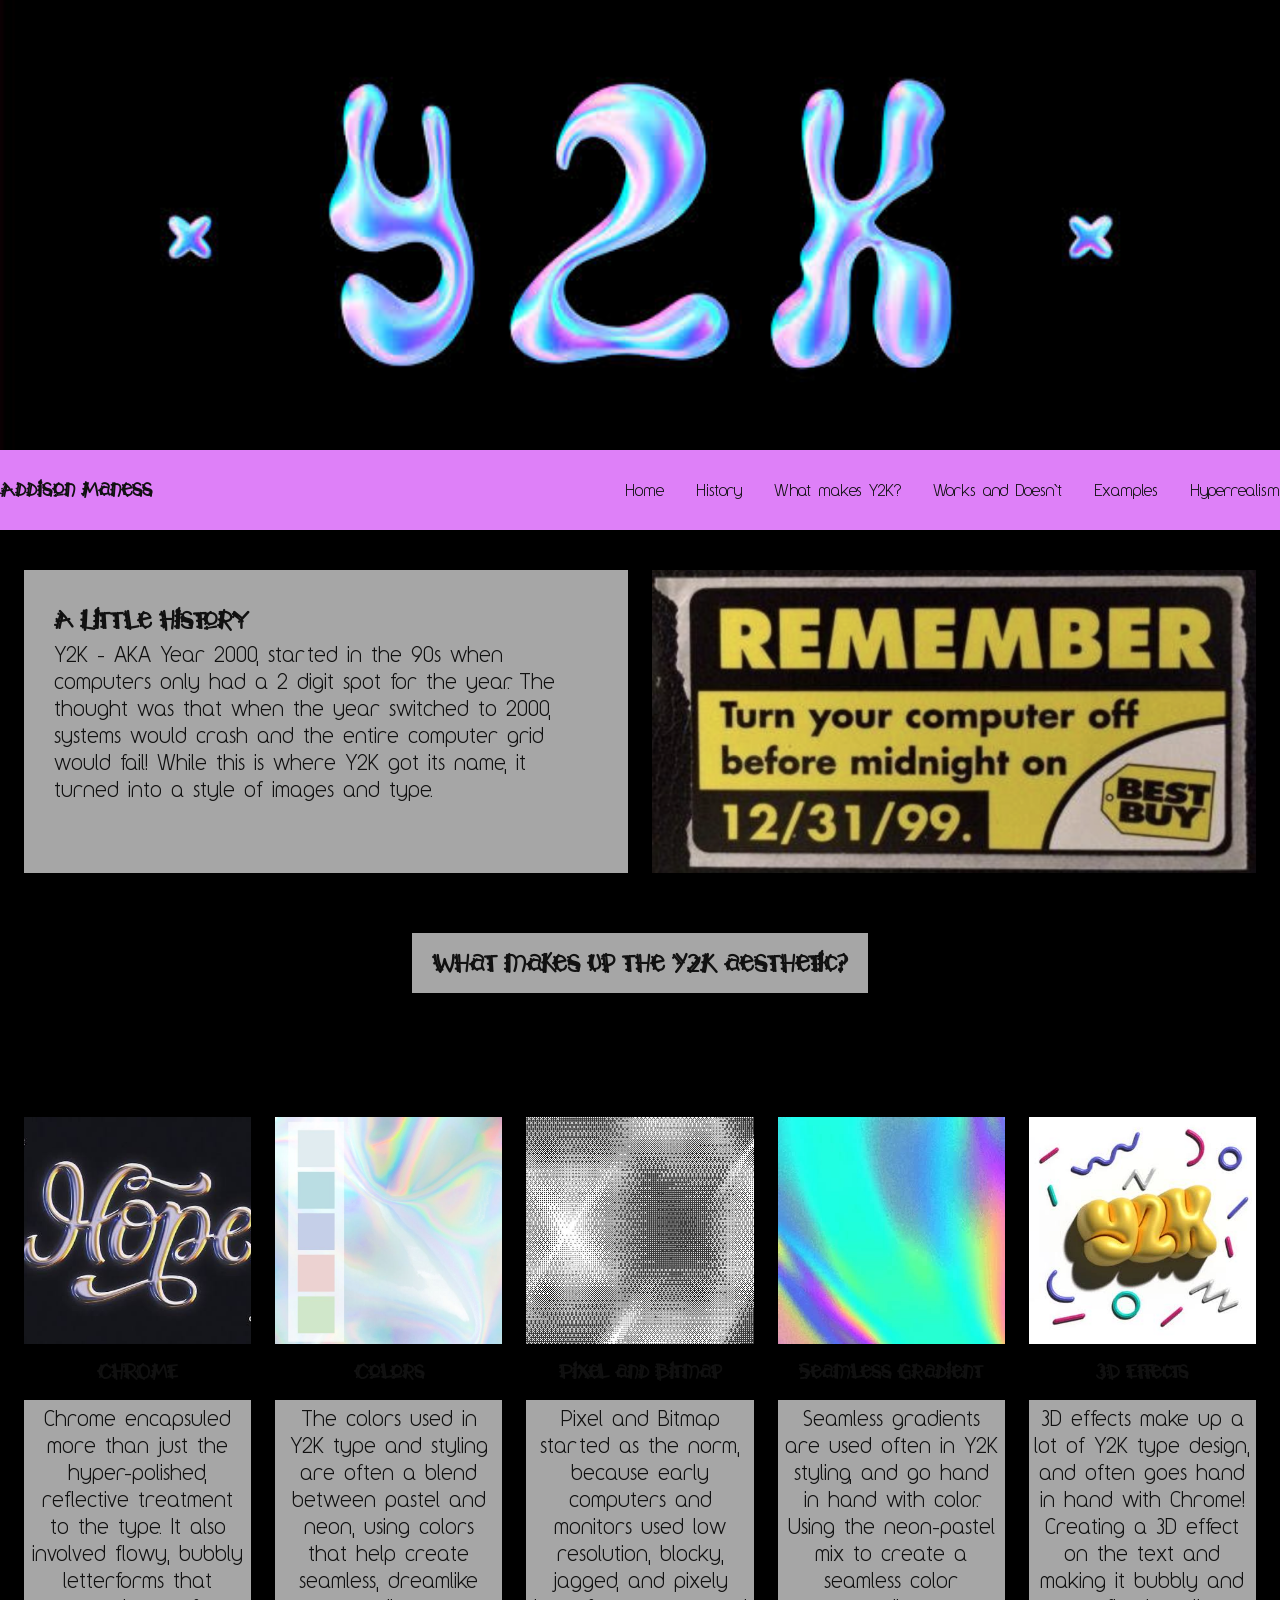
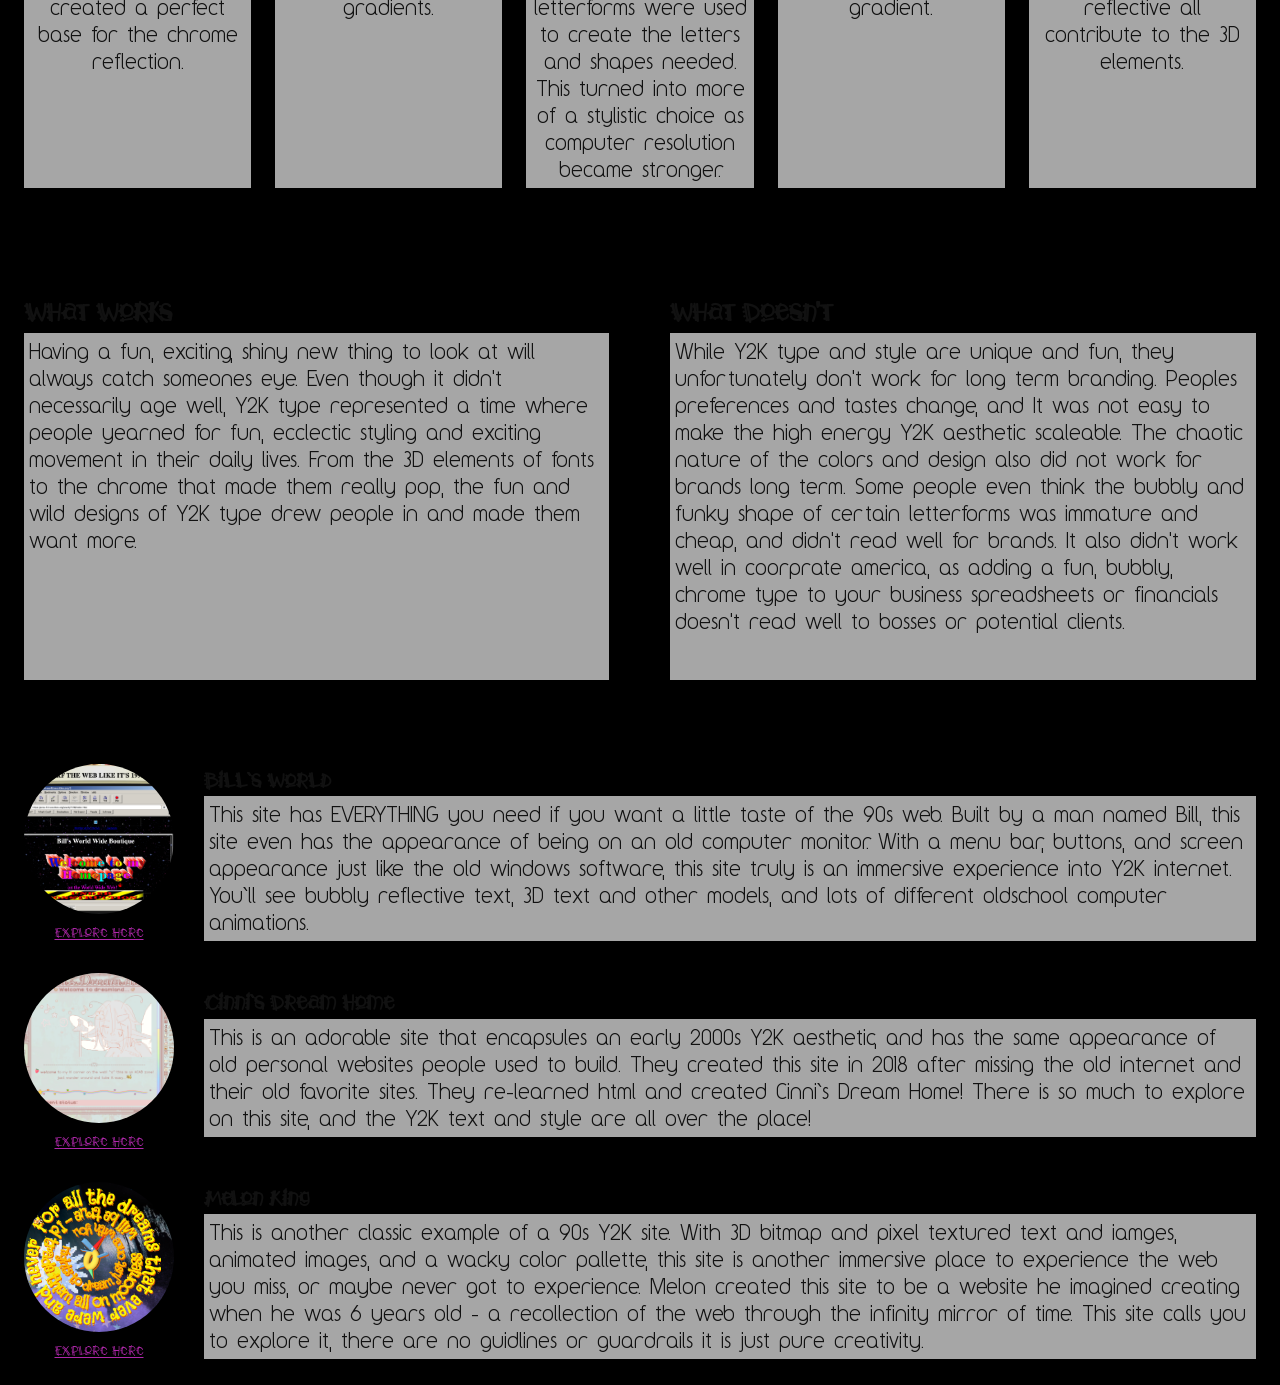
==== index.html @ e4c085c1 "adding ids for nav links to work" ====
<!DOCTYPE html>
<html lang="en">
<head>
    <meta charset="UTF-8">
    <meta name="viewport" content="width=device-width", initial-scale="1.0">
    <title></title>
    <link rel="stylesheet" href="css/styles.css">
</head>
<body>
    <h1></h1>
    <header>
         <div class="hero">
            <img src="images/heroimage.jpeg" alt="y2k themed chrome typography with the phrase Y2K">
        </div> 
         <nav class ="nav">
            <h1>Addison Maness</h1>
            <a href="index.html"></a>
            <ul>
                <li><a href="index.html">Home</a></li>
                <li><a href='#history-section'>History</a></li>
                <li><a href='#five-heading'>What makes Y2K?</a></li>
                <li><a href='#works-and-doesn`t'>Works and Doesn`t</a></li>
                <li><a href='#example-links'>Examples</a></li>
                <li><a href="hyperrealism.html">Hyperrealism</a></li>

            </ul>
        </nav>
    </header>

    <main>
        <section class="history-section" id="history-section">
            <div class="history-text">
                <h2>A Little History</h2>
                <p>Y2K - AKA Year 2000, started in the 90s when computers only had a 2 digit spot for the year. The thought was that when the year switched to 2000, systems would crash and the entire computer grid would fail! While this is where Y2K got its name, it turned into a style of images and type. </p>
            </div>

            <div class="history-image">
                <img src="images/historyimg.png" alt="y2k history image">
            </div>
          
        </section>

        <section class="five-heading" id="five-heading">
            <h2>What makes up the Y2K aesthetic?</h2>
        </section>
        
        <section class="five-things" id="five-things">
            <div>
                <img src="images/chrome.jpeg" alt="">
                <h3>CHROME</h3>
                <p>Chrome encapsuled more than just the hyper-polished, reflective treatment to the type. It also involved flowy, bubbly letterforms that created a perfect base for the chrome reflection.</p>
            </div>
            <div>
                <img src="images/gradient.jpg" alt="">
                <h3>Colors</h3>
                <p>The colors used in Y2K type and styling are often a blend between pastel and neon, using colors that help create seamless, dreamlike gradients.</p>
            </div>
            <div>
                <img src="images/bitmap.jpeg" alt="">
                <h3>Pixel and Bitmap</h3>
                <p>Pixel and Bitmap started as the norm, because early computers and monitors used low resolution, blocky, jagged, and pixely letterforms were used to create the letters and shapes needed. This turned into more of a stylistic choice as computer resolution became stronger.</p>
            </div>
            <div>
                <img src="images/gradient2.jpeg" alt="">
                <h3>Seamless Gradient</h3>
                <p>Seamless gradients are used often in Y2K styling, and go hand in hand with color. Using the neon-pastel mix to create a seamless color gradient.</p>
            </div>
            <div>
                <img src="images/3d.jpeg" alt="">
                <h3>3D Effects</h3>
                <p>3D effects make up a lot of Y2K type design, and often goes hand in hand with Chrome! Creating a 3D effect on the text and making it bubbly and reflective all contribute to the 3D elements. </p>
            </div>
        </section>

        <section class="works-and-doesnt" id="works-and-doesnt">
            <div>
                <h2>What Works</h2>
                <p>Having a fun, exciting, shiny new thing to look at will always catch someones eye. Even though it didn't necessarily age well, Y2K type represented a time where people yearned for fun, ecclectic styling and exciting movement in their daily lives. From the 3D elements of fonts to the chrome that made them really pop, the fun and wild designs of Y2K type drew people in and made them want more. </p>
            </div>
            <div>
                <h2>What Doesn't</h2>
                <p>While Y2K type and style are unique and fun, they unfortunately don't work for long term branding. Peoples preferences and tastes change, and It was not easy to make the high energy Y2K aesthetic scaleable. The chaotic nature of the colors and design also did not work for brands long term. Some people even think the bubbly and funky shape of certain letterforms was immature and cheap, and didn't read well for brands. It also didn't work well in coorprate america, as adding a fun, bubbly, chrome type to your business spreadsheets or financials doesn't read well to bosses or potential clients.</p>
            </div>
            </section>

            
        <section class="example-links" id="example-links">
            
            <div class="example-row">
                <a href='https://billsworld.neocities.org/'>
                    <img src="/images/BillsWorld.png" alt="Bill`s World">
                    <span>Explore Here</span>
                 </a>
                 <div class="example-text">
                    <h3>Bill`s World</h3>
                    <p>This site has EVERYTHING you need if you want a little taste of the 90s web. Built by a man named Bill, this site even has the appearance of being on an old computer monitor. With a menu bar, buttons, and screen appearance just like the old windows software, this site truly is an immersive experience into Y2K internet. You`ll see bubbly reflective text, 3D text and other models, and lots of different oldschool computer animations. </p>
                 </div>
            </div>

              <div class="example-row">
                <a href='https://cinni.net/'>
                    <img src="/images/cinni.png" alt="Cinni">
                    <span>Explore Here</span>
                 </a>
                 <div class="example-text">
                    <h3>Cinni`s Dream Home</h3>
                    <p>This is an adorable site that encapsules an early 2000s Y2K aesthetic, and has the same appearance of old personal websites people used to build. They created this site in 2018 after missing the old internet and their old favorite sites. They re-learned html and created Cinni`s Dream Home! There is so much to explore on this site, and the Y2K text and style are all over the place!  </p>
                 </div>
            </div>

              <div class="example-row">
                <a href='https://melonking.net/'>
                    <img src="/images/melonking.png" alt="Melon King">
                    <span>Explore Here</span>
                 </a>
                 <div class="example-text">
                    <h3>Melon King</h3>
                    <p>This is another classic example of a 90s Y2K site. With 3D bitmap and pixel textured text and iamges, animated images, and a wacky color pallette, this site is another immersive place to experience the web you miss, or maybe never got to experience. Melon created this site to be a website he imagined creating when he was 6 years old - a recollection of the web through the infinity mirror of time. This site calls you to explore it, there are no guidlines or guardrails it is just pure creativity. </p>
                 </div>
            </div>

        </section>
       
            <article>
                <img src="" alt="">
                <h3></h3>
                <p></p>
            </article>
        </section>
    </main>

    <footer>
        <p></p>
    </footer>
</body>
</html>
---- css/styles.css ----
@font-face {
    font-family: "Y2KFont";
    src: url('../fonts/Y2KPopMuzAOE.ttf') format('truetype');
    font-weight: normal;
    font-style: normal;
}

@font-face {
    font-family: "ParagraphFont";
    src: url('../fonts/Y2K_neophyte.ttf')
}

/* reset */
* {
    margin: 0;
    padding: 0;
    box-sizing: border-box;
}

/* body copy and grid starter */
body {
    /* the page grid: 12 columns, same as your figma frame */
    max-width: 1440px;
    margin: 0 auto;
    display: grid;
    grid-template-columns: 1fr 1fr 1fr 1fr 1fr 1fr 1fr 1fr 1fr 1fr 1fr 1fr;
    grid-template-rows: auto;
    column-gap: 24px;

    /* placeholder: use your own font, size and color*/
    font-family: "ParagraphFont";
    font-size: 18px;
    line-height: 1.5;
    color: #111;
    background-color: black;
    background-attachment: fixed;
    background-size: cover;
    background-position:center;
    background-repeat: no-repeat;

}

/* heading styling */
h1, h2, h3 {
    font-family: 'Y2kFont', sans-serif;
}

/* links */
a {
    color: inherit;
    text-decoration: none;
}

/* other copy */
p {

}

img {
    width: 100%;
    height: auto;
    display: block;
}

/* nav */
nav {
    background-color: #de80f8;
    font-size: 14px;
    display: flex;
    text-align: center;
    align-items: center;
    height: 80px;
}

nav h2 {
    text-align: center;
    font-family: 'y2kfont';
    font-size: 14px;
}

nav ul {
    display: flex;
    gap: 32px;
    list-style: none;
    margin-left: auto;
}

/* header */
header {
    grid-column: 1 / 13;
    text-align: center;
}

.hero p {
    width: 50%;
}

.hero {
    grid-column: 1 / 13;
    width: 100%;
    height: 450px;
}

.hero img {
    width: 100%;
    height: 100%;
    object-fit: cover;
    display: block;
}

/* main */
main {
    grid-column: 1 / -1;
    width: 100%;
}

/* history */
.history-section {
    width: 100%;
    display: grid;
    grid-template-columns: 1fr 1fr;
    gap: 24px;
    margin-top: 40px;
    padding: 0 24px;
    align-items: stretch;
}

.history-text {
    background-color: rgba(255, 255, 255, 0.65);
    padding: 30px;
}

.history-image img {
    width: 100%;
    height: 100%;
    min-height: 300px;
    object-fit: cover;

}

/* What makes up Y2K */
.five-heading {
    display: flex;
    justify-content: center;
    margin-top: 60px;
    margin-bottom: 15px;

}

.five-heading h2 {
    background-color: rgba(255, 255, 255, 0.65);
    padding: 10px 20px;
    width: fit-content;
}

.five-things {
    display: flex;
    justify-content: space-between;
    gap: 24px;
    margin-top: 100px;
    padding: 24px;
}

.five-things div {
    flex: 1;
    text-align: center;
    display: flex;
    flex-direction: column;
}

.five-things img {
    width: 100%;
    aspect-ratio: 1/1;
    object-fit: cover;
}

.five-things h3 {
    margin-top: 12px;
}

.five-things p {
    margin-top: 12px;
    background-color: rgba(255, 255, 255, 0.65);
    padding: 5px;
    flex: 1;
}

/* What works and what doesnt */
.works-and-doesnt {
    display: grid;
    grid-template-columns: 1fr 1px 1fr;
    gap: 30px;
    margin: 80px 24px 80px;
    align-items: stretch;
}

.works-and-doesnt::before {
    content: "";
    grid-column: 2;
    grid-row: 1;
}

.works-and-doesnt div:first-child {
    grid-column: 1;
}

.works-and-doesnt div:last-child {
    grid-column: 3;
}

.works-and-doesnt p {
    background-color: rgba(255, 255, 255, 0.65);
    padding: 5px;
    height: 100%;
}

/* Examples */
.example-links {
    display: flex;
    flex-direction: column;
    gap: 30px;
    width: 100%;
    padding: 24px;
    margin-top: 100px;
}

.example-row {
    display: flex;
    align-items: center;
    gap: 30px;
}

.example-row p {
    background-color: rgba(255, 255, 255, 0.65);
    padding: 5px;
}

.example-row img {
    width: 150px;
    height: 150px;
    border-radius: 50%;
    object-fit: cover;
    object-position: 50% 85%;
}

.example-row a {
    display: flex;
    flex-direction: column;
    align-items: center;
    gap: 8px;
}

.example-row a span {
    font-family: "Y2KFont";
    font-size: 14px;
    color: #af28aa;
    text-decoration: underline;
}

section h2 {
    grid-column: 1 / 13;
}

article {
    grid-column: span 4;
}

/* footer */
footer {
    grid-column: 1 / 13;
    text-align: center;
}
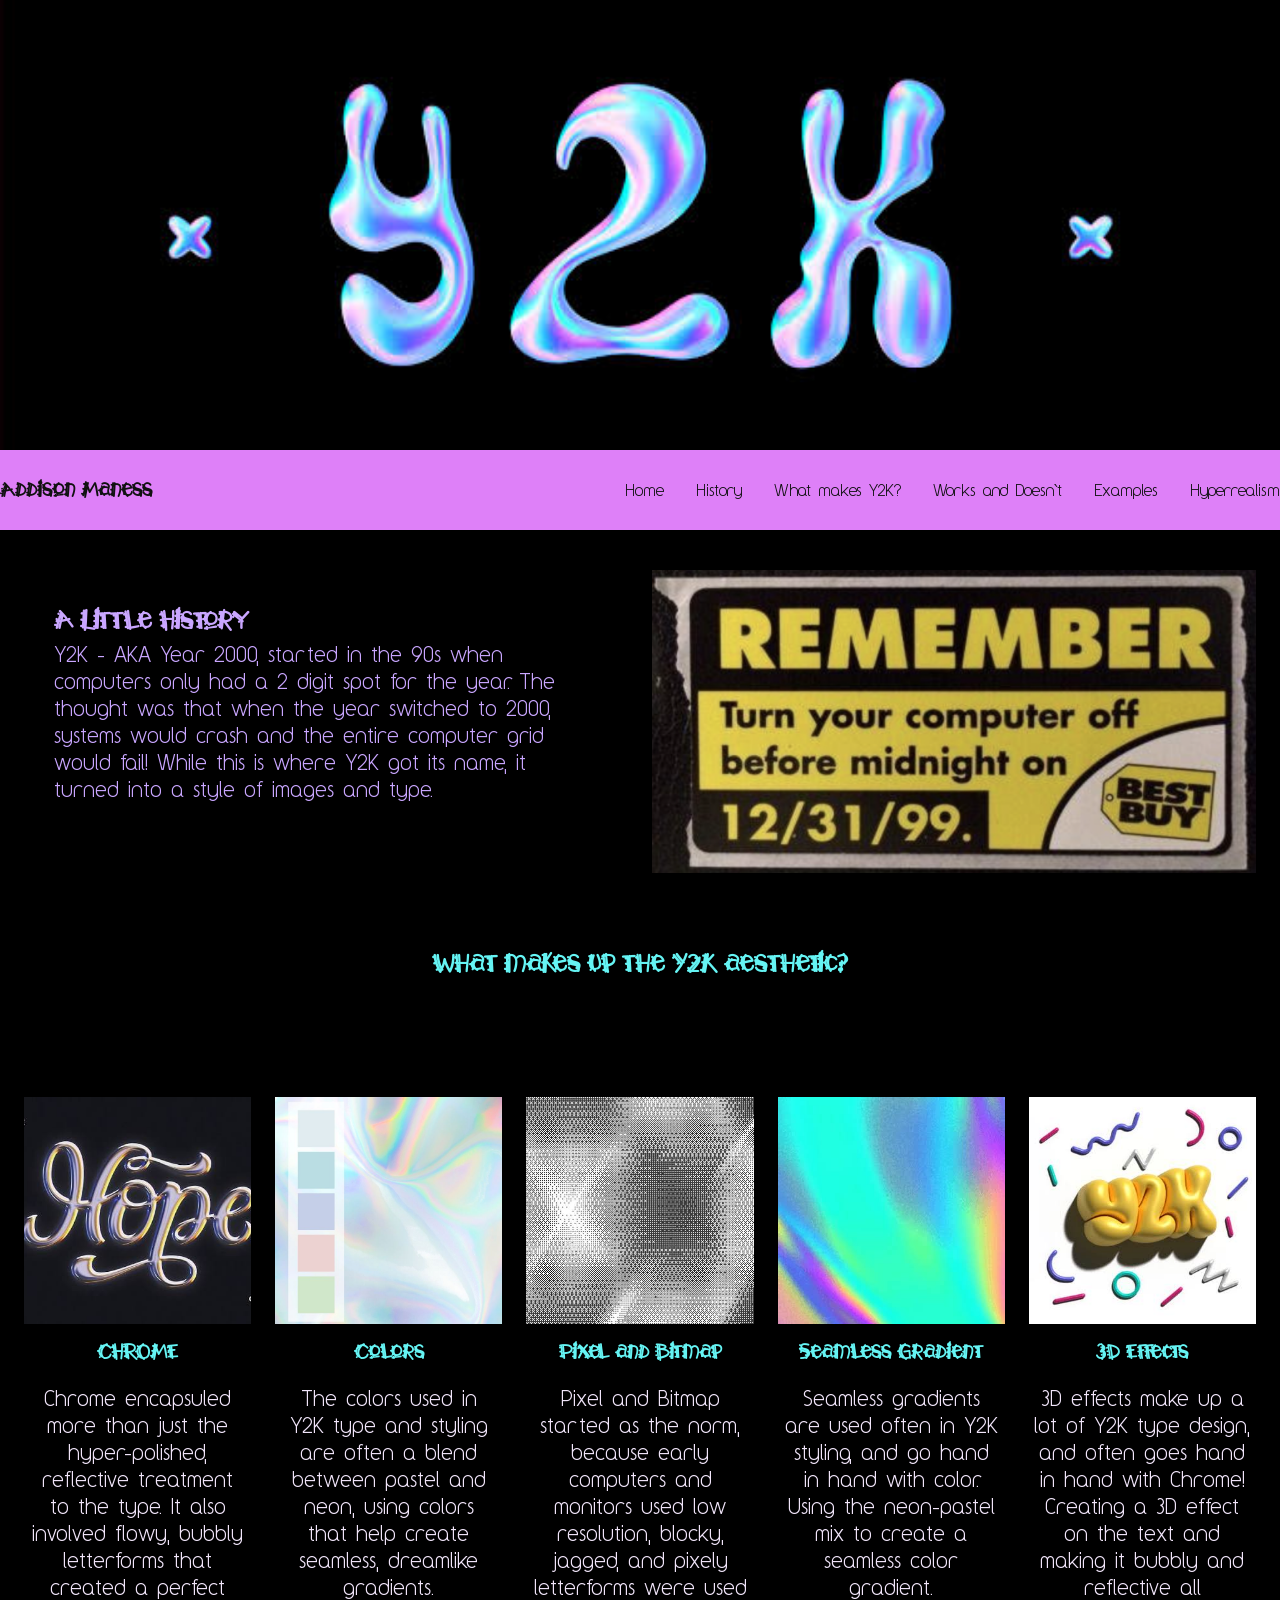
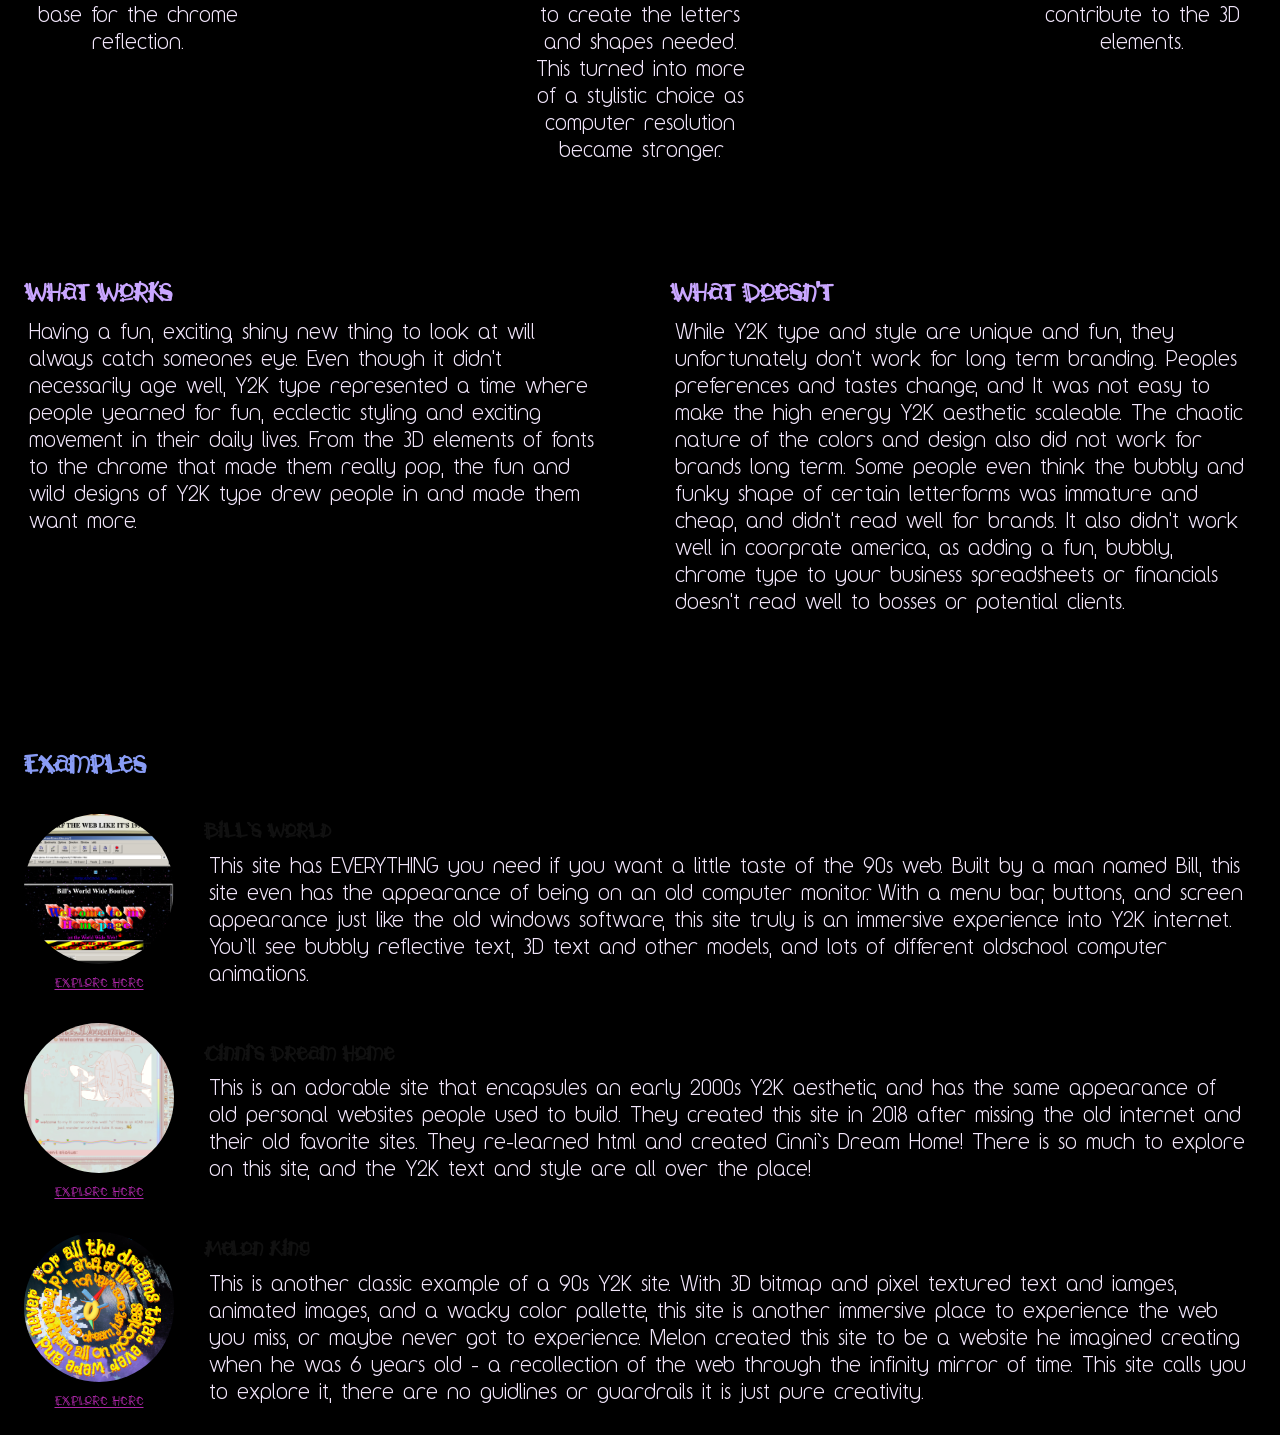
==== commit 6c7979d8: "changing example links color" ====
--- a/index.html
+++ b/index.html
@@ -19,7 +19,7 @@
                 <li><a href="index.html">Home</a></li>
                 <li><a href='#history-section'>History</a></li>
                 <li><a href='#five-heading'>What makes Y2K?</a></li>
-                <li><a href='#works-and-doesn`t'>Works and Doesn`t</a></li>
+                <li><a href='#works-and-doesnt'>Works and Doesn`t</a></li>
                 <li><a href='#example-links'>Examples</a></li>
                 <li><a href="hyperrealism.html">Hyperrealism</a></li>
 
@@ -86,6 +86,9 @@
             
         <section class="example-links" id="example-links">
             
+            <div>
+                <h2>Examples</h2>
+            </div>
             <div class="example-row">
                 <a href='https://billsworld.neocities.org/'>
                     <img src="/images/BillsWorld.png" alt="Bill`s World">
--- a/css/styles.css
+++ b/css/styles.css
@@ -7,7 +7,7 @@
 
 @font-face {
     font-family: "ParagraphFont";
-    src: url('../fonts/Y2K_neophyte.ttf')
+    src: url('../fonts/Y2K_neophyte.ttf');
 }
 
 /* reset */
@@ -75,6 +75,7 @@
 nav h2 {
     text-align: center;
     font-family: 'y2kfont';
+    font-color: #65F4F4;
     font-size: 14px;
 }
 
@@ -126,8 +127,8 @@
 }
 
 .history-text {
-    background-color: rgba(255, 255, 255, 0.65);
     padding: 30px;
+    color: #C9A6FF;
 }
 
 .history-image img {
@@ -143,12 +144,11 @@
     display: flex;
     justify-content: center;
     margin-top: 60px;
-    margin-bottom: 15px;
 
 }
 
 .five-heading h2 {
-    background-color: rgba(255, 255, 255, 0.65);
+    color: #65F4F4;
     padding: 10px 20px;
     width: fit-content;
 }
@@ -157,7 +157,7 @@
     display: flex;
     justify-content: space-between;
     gap: 24px;
-    margin-top: 100px;
+    margin-top: 80px;
     padding: 24px;
 }
 
@@ -176,11 +176,12 @@
 
 .five-things h3 {
     margin-top: 12px;
+    color: #65F4F4;
 }
 
 .five-things p {
     margin-top: 12px;
-    background-color: rgba(255, 255, 255, 0.65);
+    color: #F1E5FA;
     padding: 5px;
     flex: 1;
 }
@@ -200,6 +201,10 @@
     grid-row: 1;
 }
 
+.works-and-doesnt h2 {
+    color: #C9A6FF;
+}
+
 .works-and-doesnt div:first-child {
     grid-column: 1;
 }
@@ -209,7 +214,7 @@
 }
 
 .works-and-doesnt p {
-    background-color: rgba(255, 255, 255, 0.65);
+    color: #F1E5FA;
     padding: 5px;
     height: 100%;
 }
@@ -224,6 +229,11 @@
     margin-top: 100px;
 }
 
+.example-links h2 {
+    color: #899CF5;
+
+}
+
 .example-row {
     display: flex;
     align-items: center;
@@ -231,7 +241,7 @@
 }
 
 .example-row p {
-    background-color: rgba(255, 255, 255, 0.65);
+    color: #F1E5FA;
     padding: 5px;
 }
 
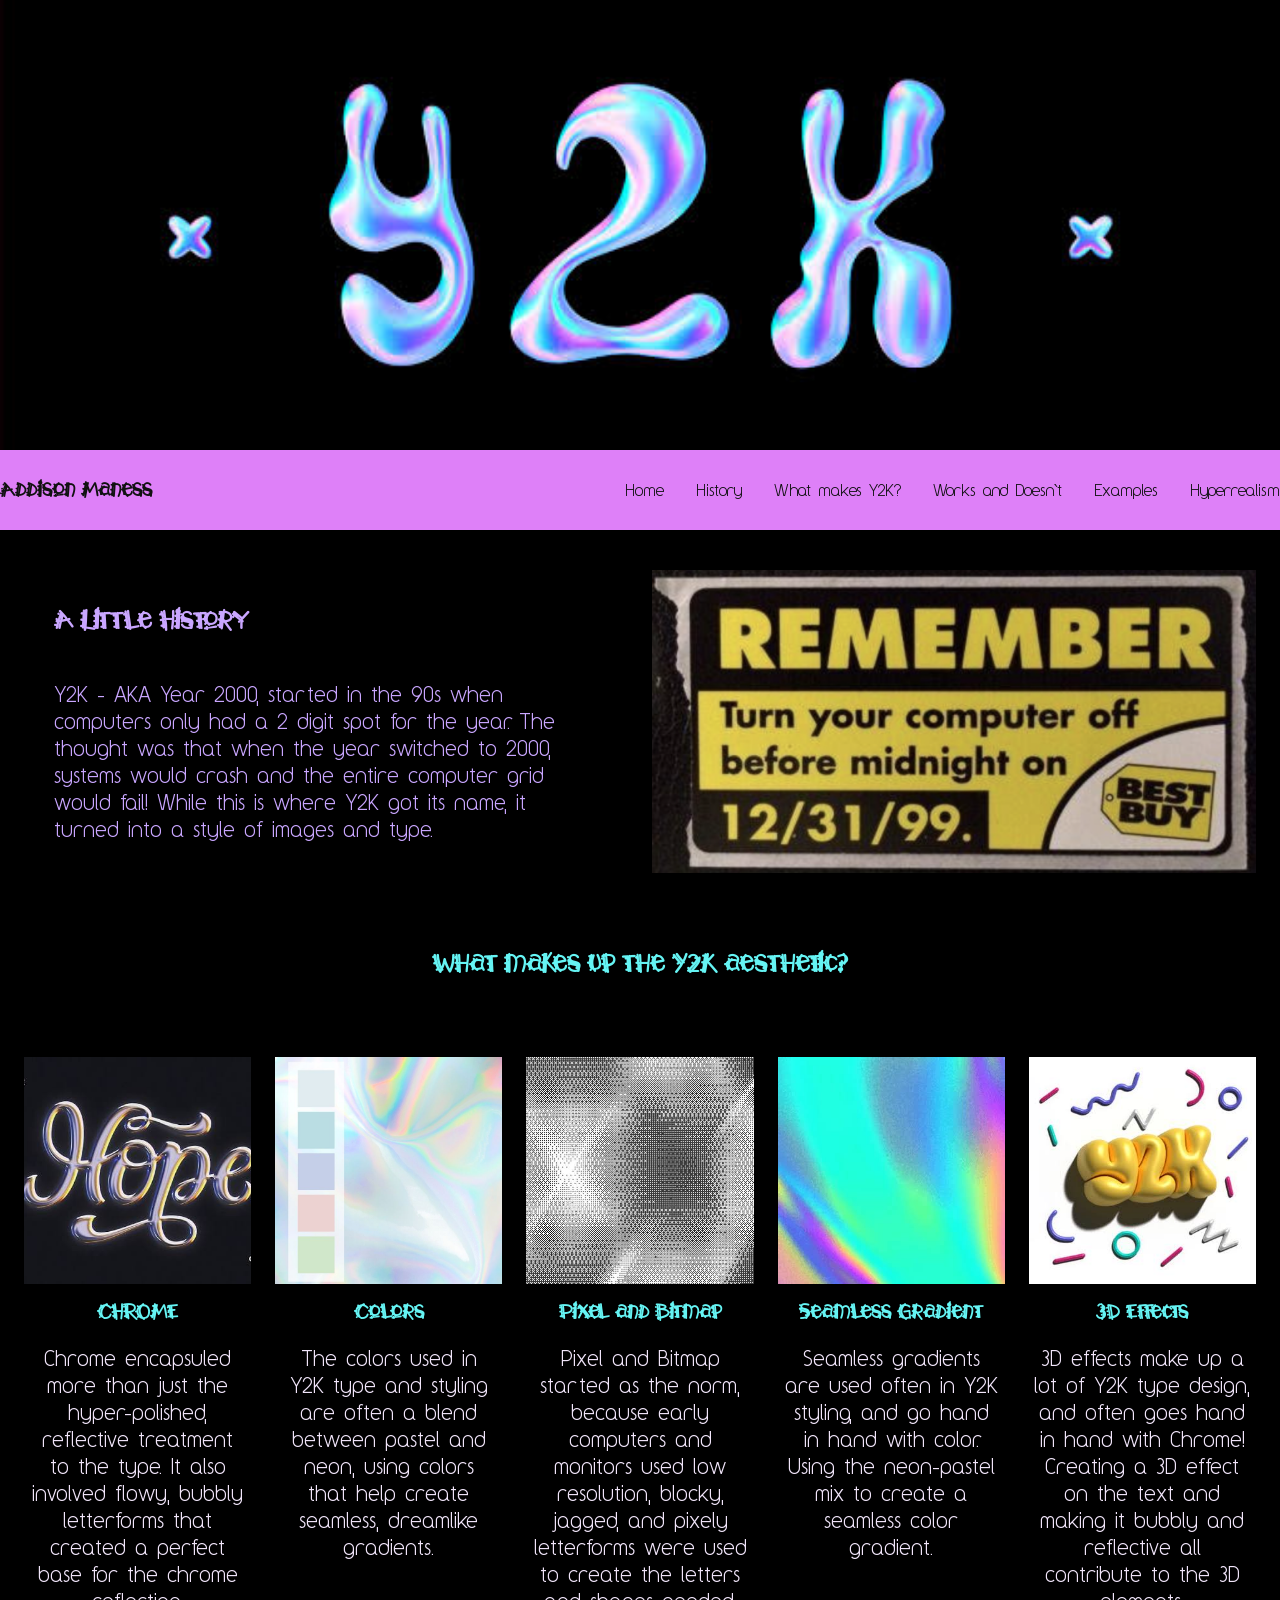
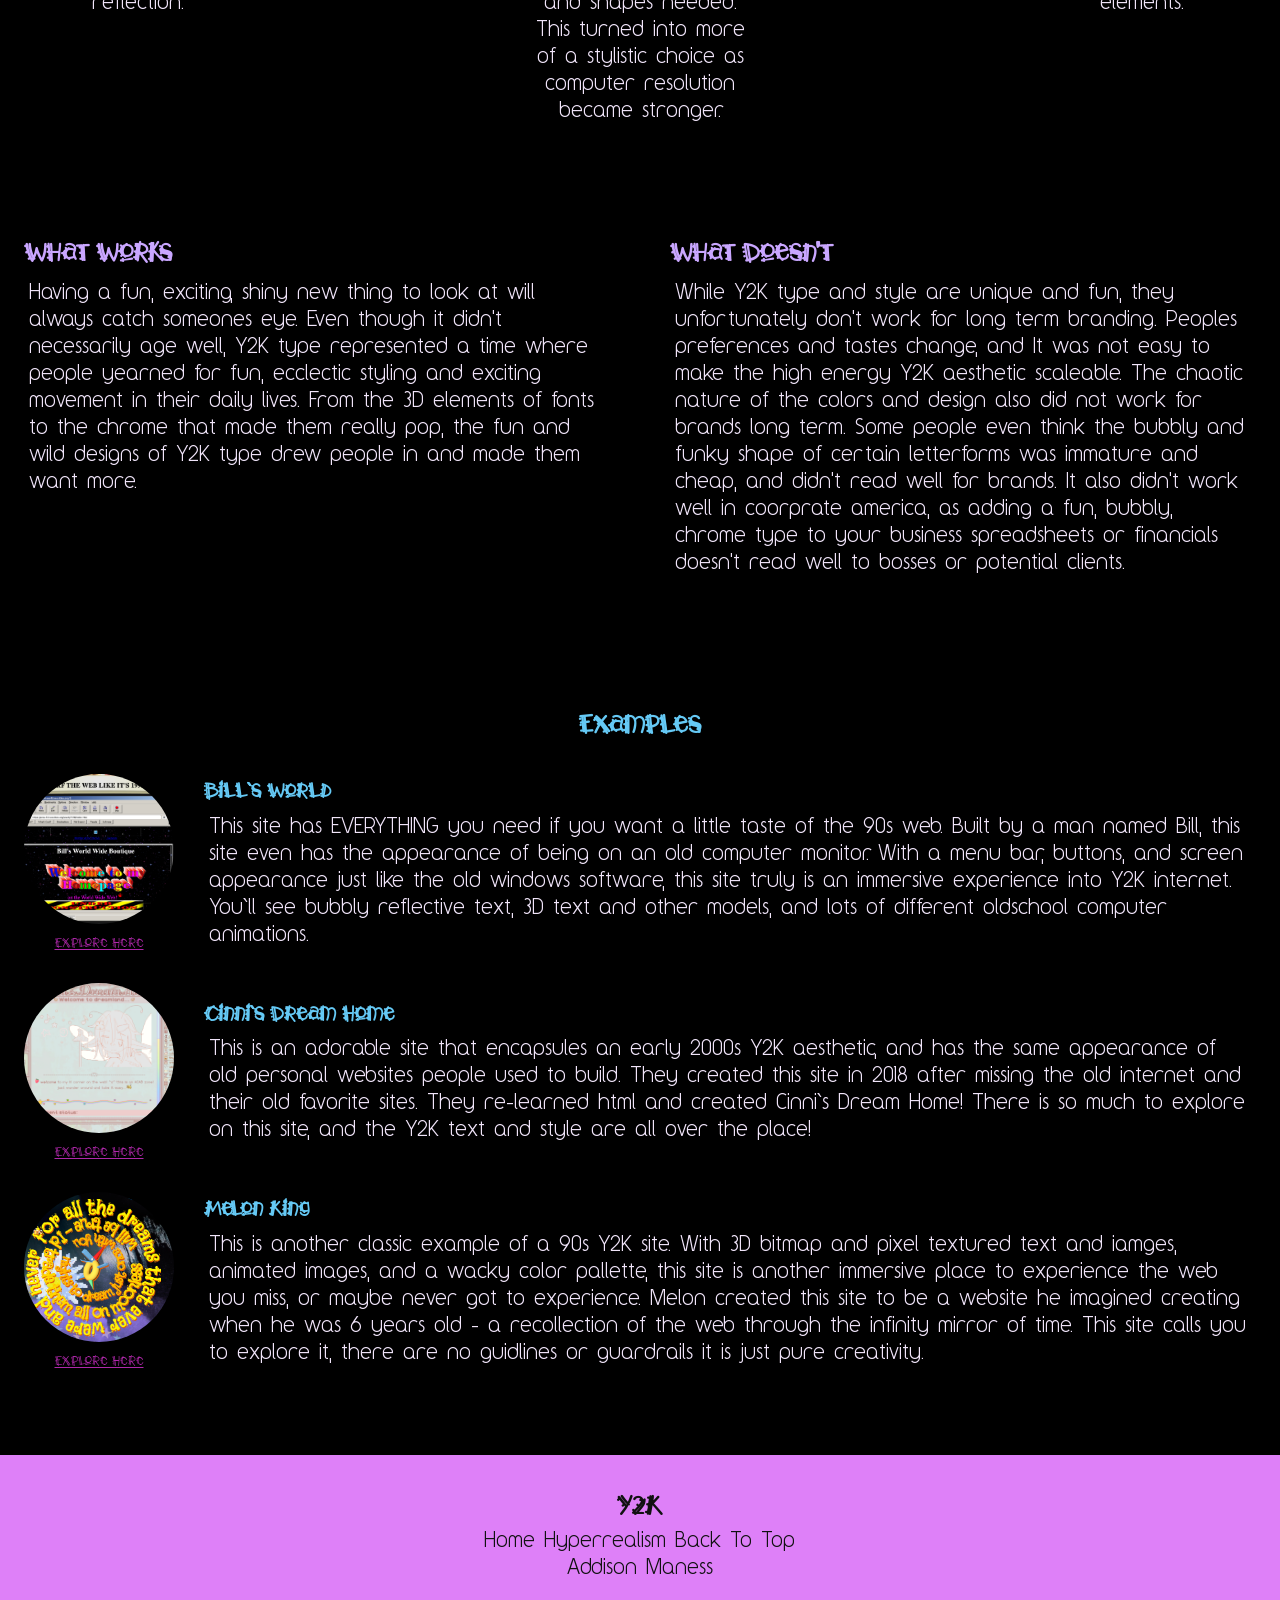
==== commit 874ef4d8: "adding footer info" ====
--- a/index.html
+++ b/index.html
@@ -7,7 +7,6 @@
     <link rel="stylesheet" href="css/styles.css">
 </head>
 <body>
-    <h1></h1>
     <header>
          <div class="hero">
             <img src="images/heroimage.jpeg" alt="y2k themed chrome typography with the phrase Y2K">
@@ -124,16 +123,19 @@
 
         </section>
        
-            <article>
-                <img src="" alt="">
-                <h3></h3>
-                <p></p>
-            </article>
-        </section>
     </main>
 
     <footer>
-        <p></p>
+        <h2>Y2K</h2>
+        
+        <div class="footer-links">
+            <a href="index.html">Home</a>
+            <a href="hyperrealism.html">Hyperrealism</a>
+            <a href="#">Back To Top</a>
+        </div>
+
+        <p>Addison Maness</p>
+
     </footer>
 </body>
 </html>
--- a/css/styles.css
+++ b/css/styles.css
@@ -131,6 +131,14 @@
     color: #C9A6FF;
 }
 
+.history-text h2 {
+    margin-bottom: 40px;
+}
+
+.history-text p {
+    margin-top: 40px;
+}
+
 .history-image img {
     width: 100%;
     height: 100%;
@@ -149,7 +157,7 @@
 
 .five-heading h2 {
     color: #65F4F4;
-    padding: 10px 20px;
+    padding: 10px 10px;
     width: fit-content;
 }
 
@@ -157,7 +165,7 @@
     display: flex;
     justify-content: space-between;
     gap: 24px;
-    margin-top: 80px;
+    margin-top: 40px;
     padding: 24px;
 }
 
@@ -230,7 +238,9 @@
 }
 
 .example-links h2 {
-    color: #899CF5;
+    color: #65C9F5;
+    display: flex;
+    justify-content: center;
 
 }
 
@@ -267,6 +277,10 @@
     text-decoration: underline;
 }
 
+.example-row h3 {
+    color: #65C9F5;
+}
+
 section h2 {
     grid-column: 1 / 13;
 }
@@ -278,5 +292,8 @@
 /* footer */
 footer {
     grid-column: 1 / 13;
-    text-align: center;
-}
+    background-color: #de80f8;
+    text-align: center;
+    padding: 30px;
+    margin-top: 60px; 
+}
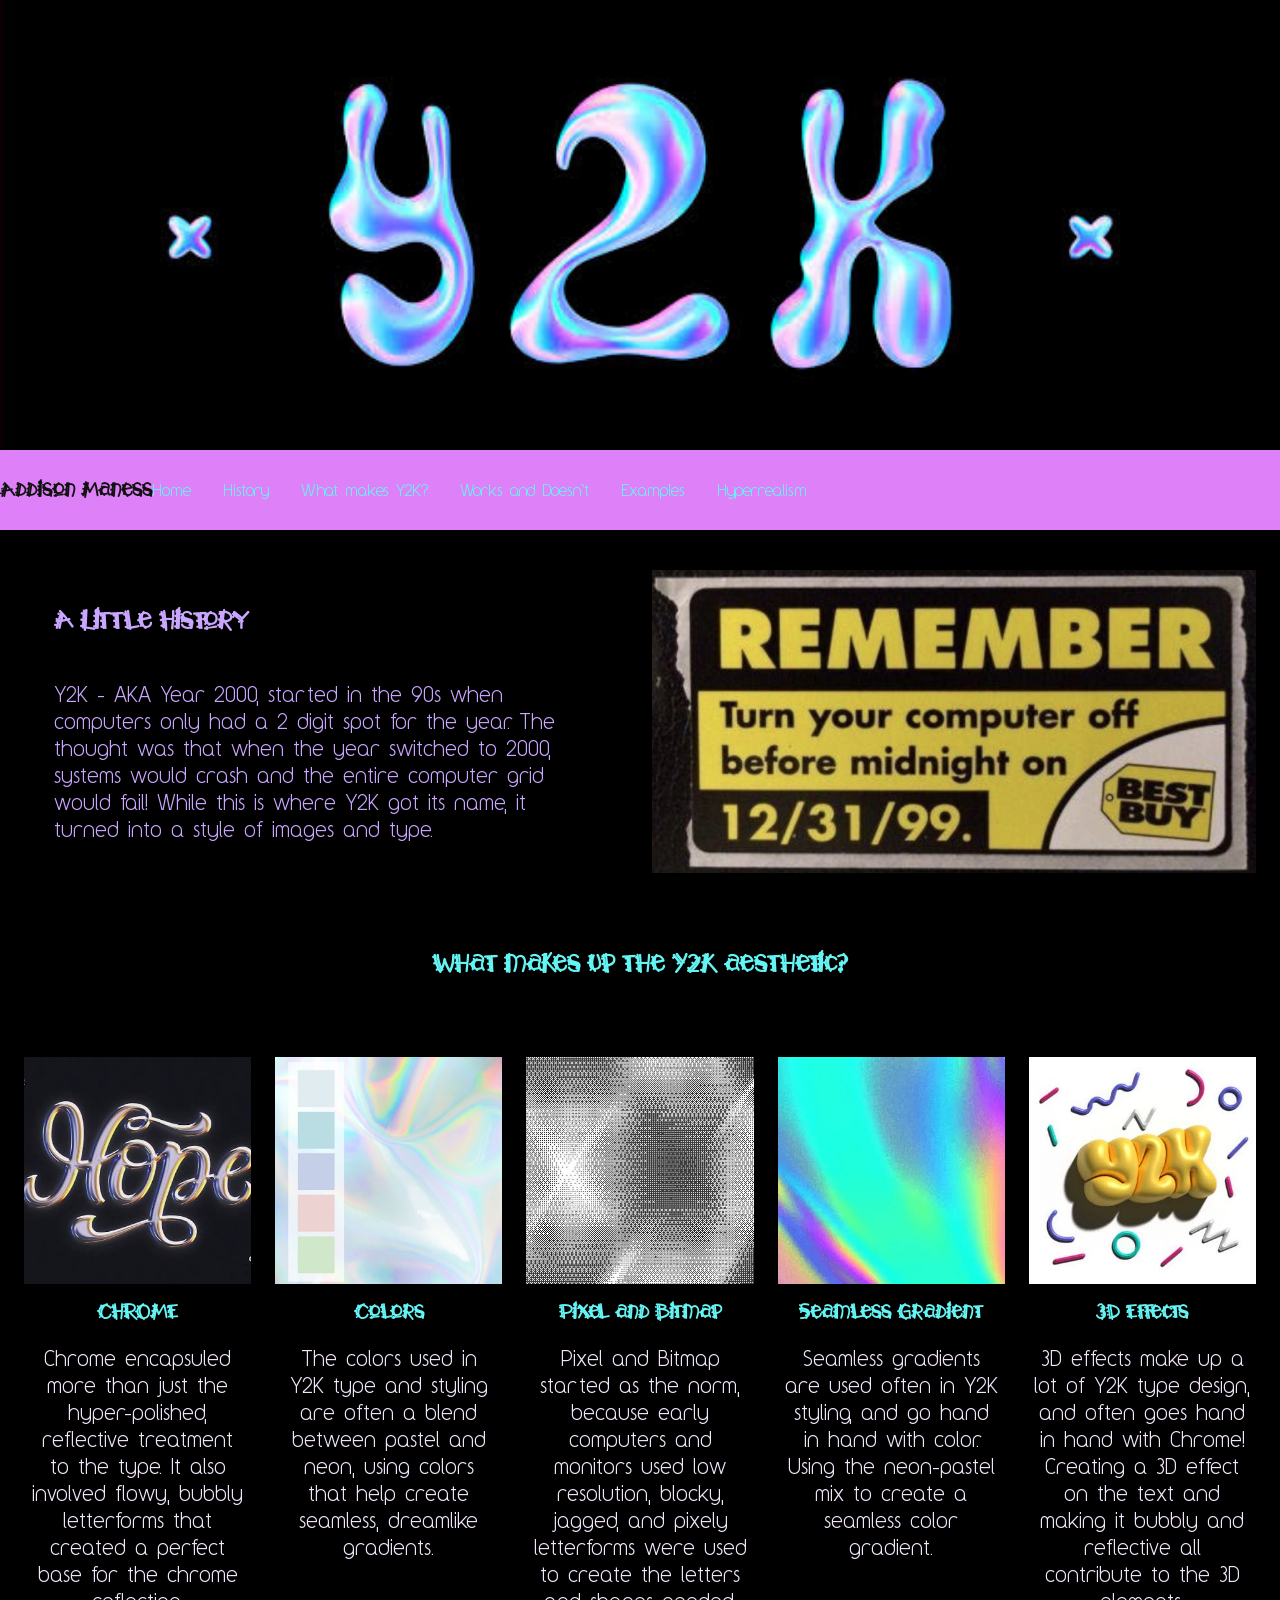
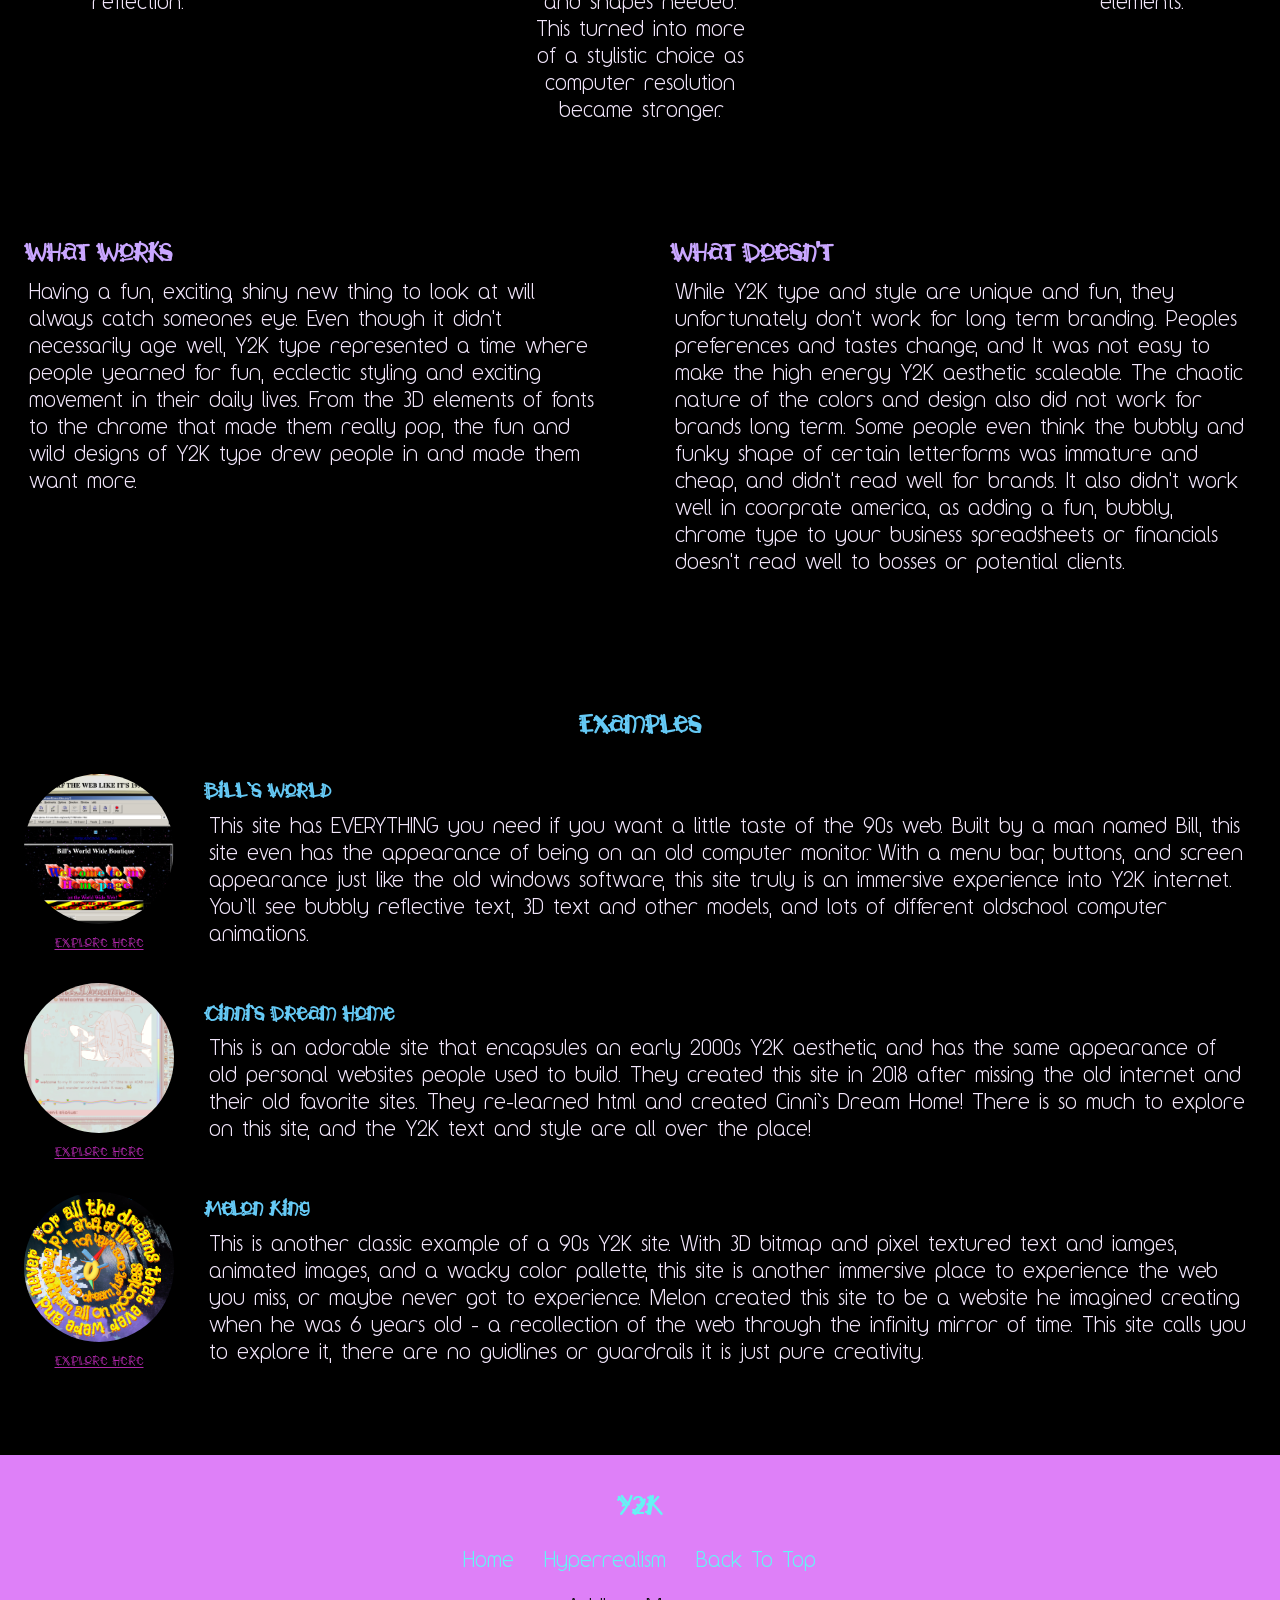
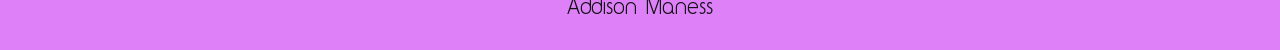
==== commit a4a99bf4: "changing nav to look like footer styling" ====
--- a/index.html
+++ b/index.html
@@ -14,6 +14,7 @@
          <nav class ="nav">
             <h1>Addison Maness</h1>
             <a href="index.html"></a>
+            <div class="nav-links">
             <ul>
                 <li><a href="index.html">Home</a></li>
                 <li><a href='#history-section'>History</a></li>
@@ -21,8 +22,9 @@
                 <li><a href='#works-and-doesnt'>Works and Doesn`t</a></li>
                 <li><a href='#example-links'>Examples</a></li>
                 <li><a href="hyperrealism.html">Hyperrealism</a></li>
-
+            
             </ul>
+            </div>
         </nav>
     </header>
 
--- a/css/styles.css
+++ b/css/styles.css
@@ -72,6 +72,16 @@
     height: 80px;
 }
 
+.nav-links a {
+    color: #65F4F4;
+    text-decoration: none;
+}
+
+.nav-links a:hover {
+    color:#af28aa;
+    text-decoration: underline;
+}
+
 nav h2 {
     text-align: center;
     font-family: 'y2kfont';
@@ -297,3 +307,25 @@
     padding: 30px;
     margin-top: 60px; 
 }
+
+footer h2 {
+    color: #65F4F4;
+    margin-bottom: 20px;
+}
+
+.footer-links {
+    display: flex;
+    justify-content: center;
+    gap: 30px;
+    margin-bottom: 20px
+}
+
+.footer-links a {
+    color: #65F4F4;
+    text-decoration: none;
+}
+
+.footer-links a:hover {
+    color:#af28aa;
+    text-decoration: underline;
+}
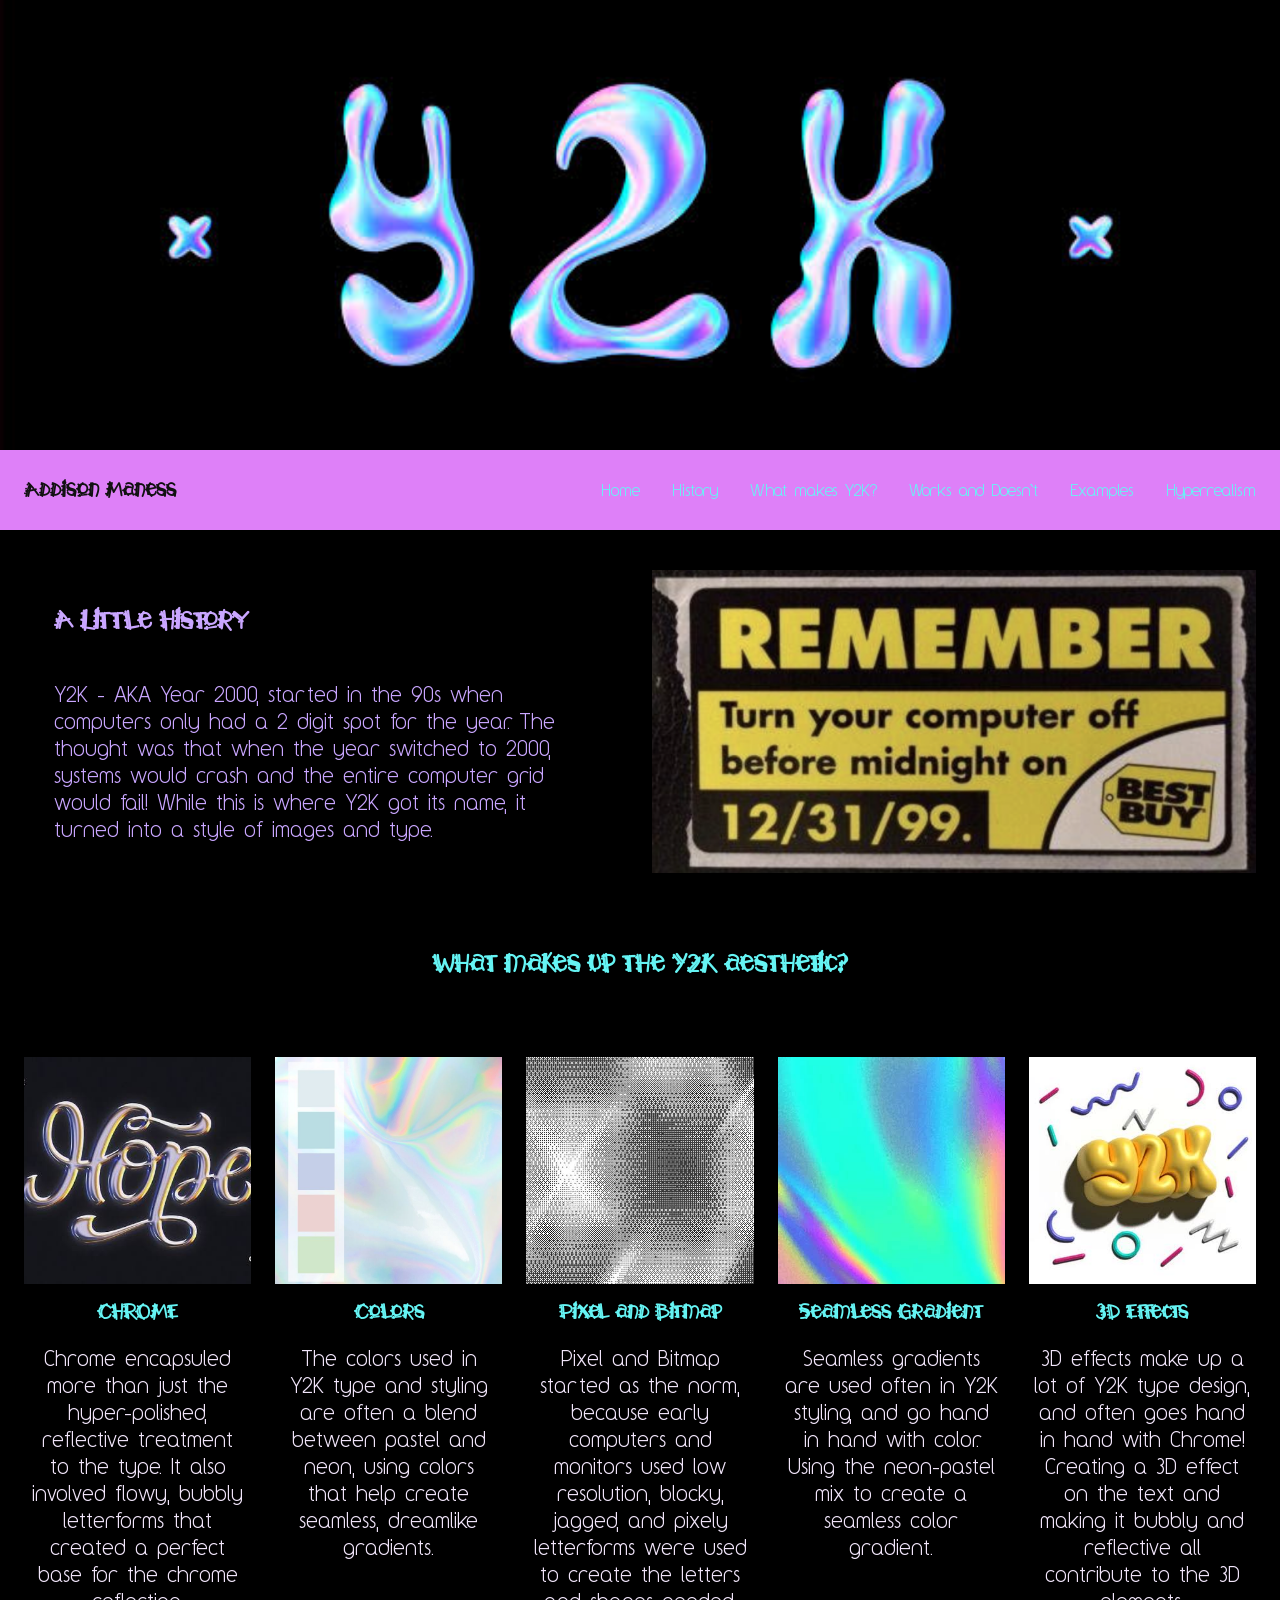
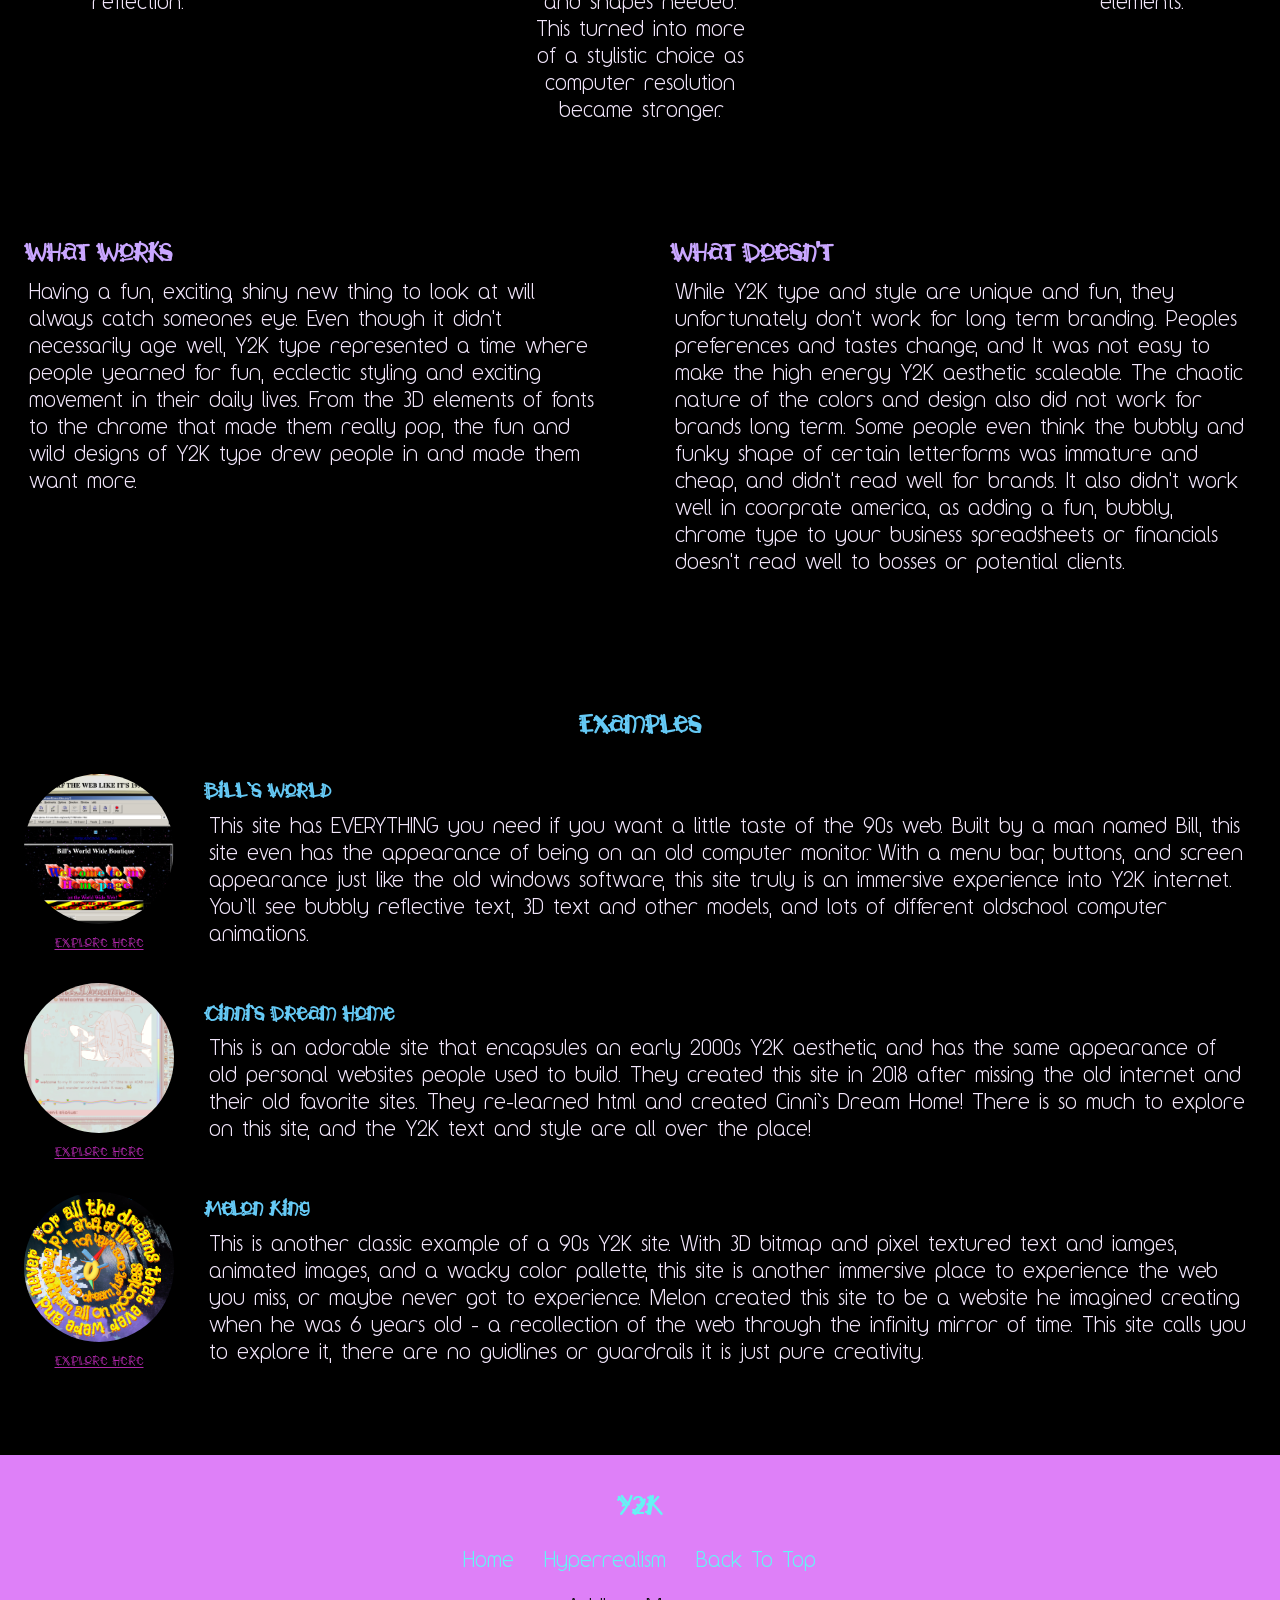
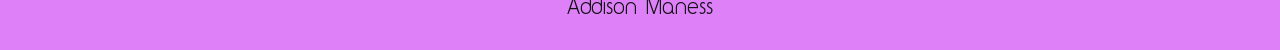
==== commit 98562803: "quotation correction meta" ====
--- a/index.html
+++ b/index.html
@@ -2,8 +2,8 @@
 <html lang="en">
 <head>
     <meta charset="UTF-8">
-    <meta name="viewport" content="width=device-width", initial-scale="1.0">
-    <title></title>
+    <meta name="viewport" content="width=device-width, initial-scale=1.0">
+    <title>Y2K</title>
     <link rel="stylesheet" href="css/styles.css">
 </head>
 <body>
@@ -11,7 +11,7 @@
          <div class="hero">
             <img src="images/heroimage.jpeg" alt="y2k themed chrome typography with the phrase Y2K">
         </div> 
-         <nav class ="nav">
+         <nav class ="indexnav">
             <h1>Addison Maness</h1>
             <a href="index.html"></a>
             <div class="nav-links">
--- a/css/styles.css
+++ b/css/styles.css
@@ -8,6 +8,16 @@
 @font-face {
     font-family: "ParagraphFont";
     src: url('../fonts/Y2K_neophyte.ttf');
+}
+
+@font-face {
+    font-family: "Hypertitle";
+    src: url('../fonts/ROMANTIC.TTF')
+}
+
+@font-face {
+    font-family: "hyperp";
+    src: url('../fonts/Coolvetica\ Rg.otf')
 }
 
 /* reset */
@@ -67,9 +77,11 @@
     background-color: #de80f8;
     font-size: 14px;
     display: flex;
-    text-align: center;
+    text-align: right;
     align-items: center;
     height: 80px;
+    padding: 0 24px;
+    justify-content: space-between;
 }
 
 .nav-links a {
@@ -328,4 +340,223 @@
 .footer-links a:hover {
     color:#af28aa;
     text-decoration: underline;
+}
+
+
+/* Hyperrealism Page */
+
+.hyper-page {
+    background-color:antiquewhite
+}
+
+.hyper-page h2 {
+    font-family: "hypertitle";
+}
+
+.hyper-nav-links h1 {
+    font-family: "hypertitle";
+    color: #f5b5eccc;
+}
+
+.hyper-nav-links {
+    background-color: #a9569ecc;
+}
+
+.hyper-nav-links a {
+    color: antiquewhite;
+    text-decoration: none;
+}
+
+.hyper-nav-links a:hover {
+    color: #ff8befcc;
+    text-decoration: underline;
+}
+
+.hyper-nav h1 {
+    font-family: "hypertitle";
+}
+
+.hyper-hero {
+    text-align: center;
+    padding: 80px 24px;
+    background-color: #F5B5ECCC;
+}
+
+.hyper-hero h1 {
+    font-size: 64px;
+    color: antiquewhite;
+    margin-bottom: 20px;
+    font-family: "Hypertitle";
+    
+}
+
+.hyper-hero p {
+    color: antiquewhite;
+    max-width: 700px;
+    margin: 0 auto;
+    font-family: "hyperp";
+}
+.hyper-history-head {
+    text-align: center;
+    justify-content: center;
+    margin-top: 60px;
+    background-color: #b5b5f5cc;
+}
+.hyper-history {
+    display: flex;
+    justify-content: space-between;
+    text-align: center;
+    gap: 24px;
+    margin-top: 40px;
+    padding: 24px;
+}
+
+.hyper-history div {
+    flex: 1;
+    text-align: center;
+    display: flex;
+    flex-direction: column;
+}
+
+.hyper-history img {
+    width: 100%;
+    aspect-ratio: 1/1;
+    object-fit: cover;
+    height: auto;
+}
+
+.hyper-history h3 {
+    margin-top: 12px;
+    color: #3d0000;
+    background-color: #b5b5f5cc;
+    font-family: "hypertitle";
+}
+
+.hyper-history p {
+    margin-top: 12px;
+    color: #3d0000;
+    padding: 5px;
+    flex: 1;
+    background-color: #b5b5f5cc;
+}
+
+.hyper-example-links {
+    display: flex;
+    flex-direction: column;
+    gap: 30px;
+    width: 100%;
+    padding: 24px;
+    margin-top: 100px;
+}
+
+.hyper-example-links h2 {
+    color: #65C9F5;
+    display: flex;
+    justify-content: center;
+    font-family: "hypertitle";
+
+}
+
+.hyper-example-row {
+    display: flex;
+    align-items: center;
+    gap: 30px;
+}
+
+.hyper-example-row p {
+    color: #3d0000;
+    padding: 5px;
+}
+
+.hyper-example-row img {
+    width: 150px;
+    height: 150px;
+    border-radius: 50%;
+    object-fit: cover;
+    object-position: 50% 85%;
+}
+
+.hyper-example-row a {
+    display: flex;
+    flex-direction: column;
+    align-items: center;
+    gap: 8px;
+}
+
+.hyper-example-row a span {
+    font-family: "Y2KFont";
+    font-size: 14px;
+    color: #af28aa;
+    text-decoration: underline;
+}
+
+.hyper-example-row h3 {
+    color: #3d0000;
+    font-family: "hypertitle";
+
+}
+
+.hyper-example-text {
+    color: #3d0000;
+    background-color: #c3602b;
+    padding: 30px;
+    flex: 1;
+}
+
+.hyper-works {
+    display: flex;
+    flex-direction: column;
+    gap: 30px;
+    margin: 60px 24px;
+}
+
+.works-row {
+    display: grid;
+    grid-template-columns: 300px 1fr;
+    gap: 24px;
+    align-items: stretch;
+}
+
+.works-image img {
+    width: 100%;
+    aspect-ratio: 1 / 1;
+    object-fit: cover;
+}
+
+.works-text {
+    background-color: #F5B5ECCC;
+    padding: 30px;
+}
+
+.works-texthead {
+    font-family: "hypertitle";
+}
+
+.hyper-footer {
+    grid-column: 1 / 13;
+    background-color: #a9569ecc;
+    text-align: center;
+    padding: 30px;
+    margin-top: 60px; 
+}
+
+.hyper-footer h2 {
+    color: #f5b5eccc;
+    margin-bottom: 20px;
+
+}
+
+.hyper-footer p {
+    color: #f5b5eccc;
+    margin-top: 20px;
+}
+
+.hyper-footer-links a {
+    color: antiquewhite;
+    text-decoration: none;
+}
+
+.hyper-footer-links a:hover {
+    color: #f5b5eccc;
+    text-decoration: underline;
 }
